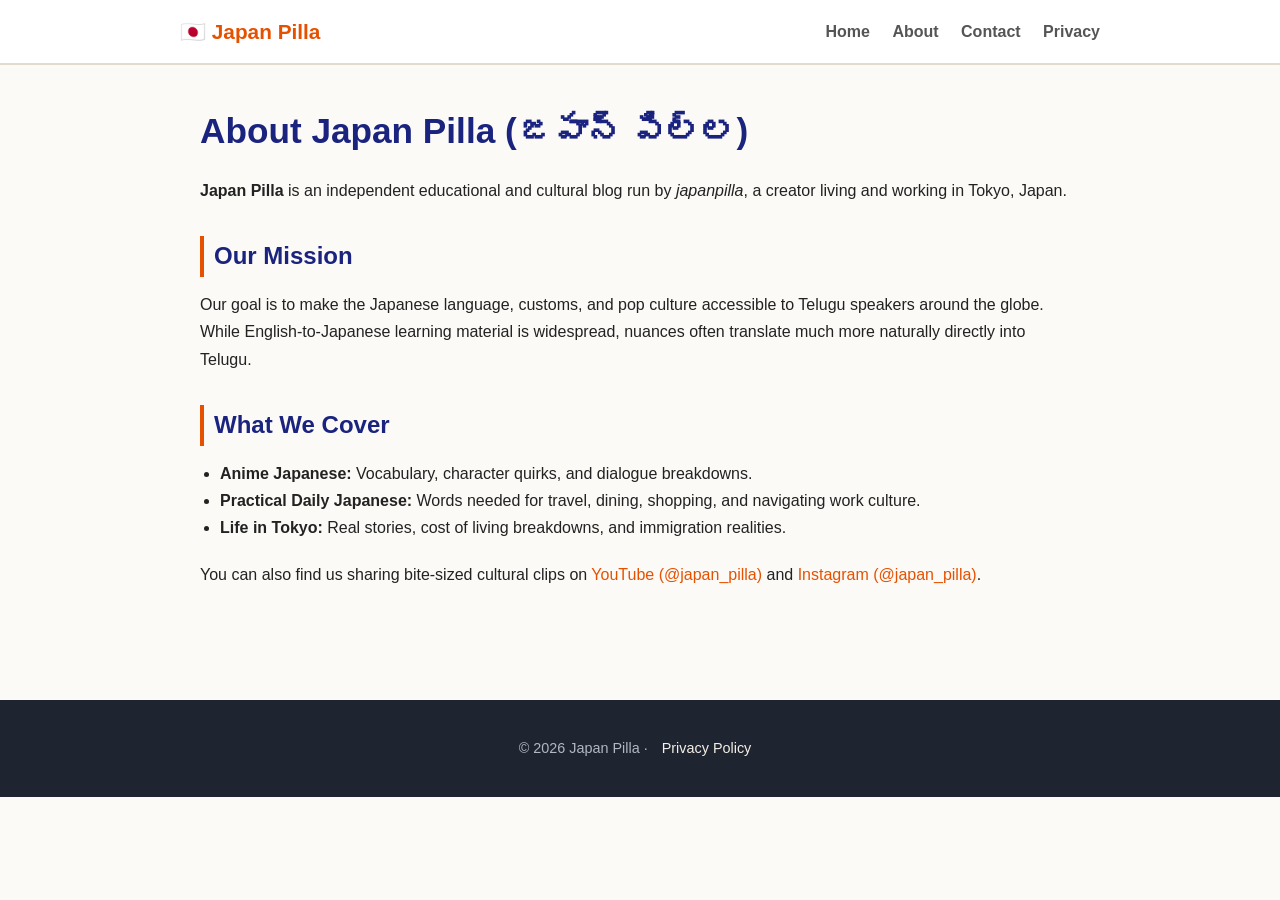
==== about.html @ 724e5789 "Add files via upload" ====
<!DOCTYPE html>
<html lang="en">
<head>
  <meta charset="UTF-8">
  <meta name="viewport" content="width=device-width, initial-scale=1">
  <title>About Us – Japan Pilla</title>
  <link rel="stylesheet" href="style.css">
</head>
<body>

<header>
  <div class="nav-wrap">
    <a href="index.html" class="logo">🇯🇵 Japan Pilla</a>
    <nav>
      <a href="index.html">Home</a>
      <a href="about.html">About</a>
      <a href="contact.html">Contact</a>
      <a href="privacy.html">Privacy</a>
    </nav>
  </div>
</header>

<main class="container">
  <article>
    <h1>About Japan Pilla (జపాన్ పిల్ల)</h1>
    <p><strong>Japan Pilla</strong> is an independent educational and cultural blog run by <em>japanpilla</em>, a creator living and working in Tokyo, Japan.</p>

    <h2>Our Mission</h2>
    <p>Our goal is to make the Japanese language, customs, and pop culture accessible to Telugu speakers around the globe. While English-to-Japanese learning material is widespread, nuances often translate much more naturally directly into Telugu.</p>

    <h2>What We Cover</h2>
    <ul style="margin-left: 20px; margin-bottom: 20px;">
      <li><strong>Anime Japanese:</strong> Vocabulary, character quirks, and dialogue breakdowns.</li>
      <li><strong>Practical Daily Japanese:</strong> Words needed for travel, dining, shopping, and navigating work culture.</li>
      <li><strong>Life in Tokyo:</strong> Real stories, cost of living breakdowns, and immigration realities.</li>
    </ul>

    <p>You can also find us sharing bite-sized cultural clips on <a href="https://www.youtube.com/@japan_pilla" target="_blank" rel="noopener">YouTube (@japan_pilla)</a> and <a href="https://www.instagram.com/japan_pilla" target="_blank" rel="noopener">Instagram (@japan_pilla)</a>.</p>
  </article>
</main>

<footer>
  <p>© 2026 Japan Pilla · <a href="privacy.html">Privacy Policy</a></p>
</footer>
</body>
</html>
---- style.css ----
:root {
  --primary: #e65100;
  --primary-dark: #b33c00;
  --secondary: #1a237e;
  --bg: #fcfaf7;
  --surface: #ffffff;
  --text: #222222;
  --text-muted: #555555;
  --border: #e2dbce;
}
* { box-sizing: border-box; margin: 0; padding: 0; }
body {
  font-family: -apple-system, BlinkMacSystemFont, "Segoe UI", Roboto, Oxygen, Ubuntu, Cantarell, sans-serif;
  background: var(--bg);
  color: var(--text);
  line-height: 1.7;
}
a { color: var(--primary); text-decoration: none; }
a:hover { text-decoration: underline; }

header {
  background: var(--surface);
  border-bottom: 2px solid var(--border);
  position: sticky; top: 0; z-index: 100;
}
.nav-wrap {
  max-width: 960px; margin: 0 auto;
  display: flex; justify-content: space-between; align-items: center;
  padding: 14px 20px;
}
.logo { font-size: 1.3rem; font-weight: 900; color: var(--primary); }
nav a { margin-left: 18px; font-weight: 600; color: var(--text-muted); }
nav a:hover { color: var(--primary); }

.container { max-width: 920px; margin: 0 auto; padding: 36px 20px; }
.hero-banner {
  text-align: center; padding: 40px 20px; background: #fff;
  border: 1px solid var(--border); border-radius: 12px; margin-bottom: 36px;
}
.hero-banner h1 { font-size: 2.2rem; color: var(--secondary); margin-bottom: 12px; }
.hero-banner p { font-size: 1.1rem; color: var(--text-muted); max-width: 680px; margin: 0 auto; }

.grid { display: grid; grid-template-columns: repeat(auto-fit, minmax(280px, 1fr)); gap: 20px; }
.card {
  background: #fff; border: 1px solid var(--border);
  border-radius: 10px; padding: 22px; transition: transform .15s;
}
.card:hover { transform: translateY(-3px); }
.card h2, .card h3 { font-size: 1.25rem; color: var(--secondary); margin-bottom: 10px; }
.card p { color: var(--text-muted); font-size: 0.95rem; margin-bottom: 14px; }
.read-more { font-weight: 700; color: var(--primary); }

table { width: 100%; border-collapse: collapse; margin: 24px 0; background: #fff; }
th, td { border: 1px solid var(--border); padding: 12px; text-align: left; }
th { background: #f4efe6; color: var(--secondary); font-weight: 700; }
.jp { font-size: 1.15rem; font-weight: 700; }
.ro { color: var(--primary); font-weight: 600; }
.te { color: #2e7d32; font-weight: 500; }

article h1 { font-size: 2.2rem; color: var(--secondary); margin-bottom: 16px; }
article h2 { font-size: 1.5rem; color: var(--secondary); margin: 32px 0 14px; border-left: 4px solid var(--primary); padding-left: 10px; }
article p { margin-bottom: 16px; }

footer {
  background: #1e2430; color: #b0b8c4; text-align: center;
  padding: 36px 20px; margin-top: 60px; font-size: 0.9rem;
}
footer a { color: #f4efe6; margin: 0 10px; }
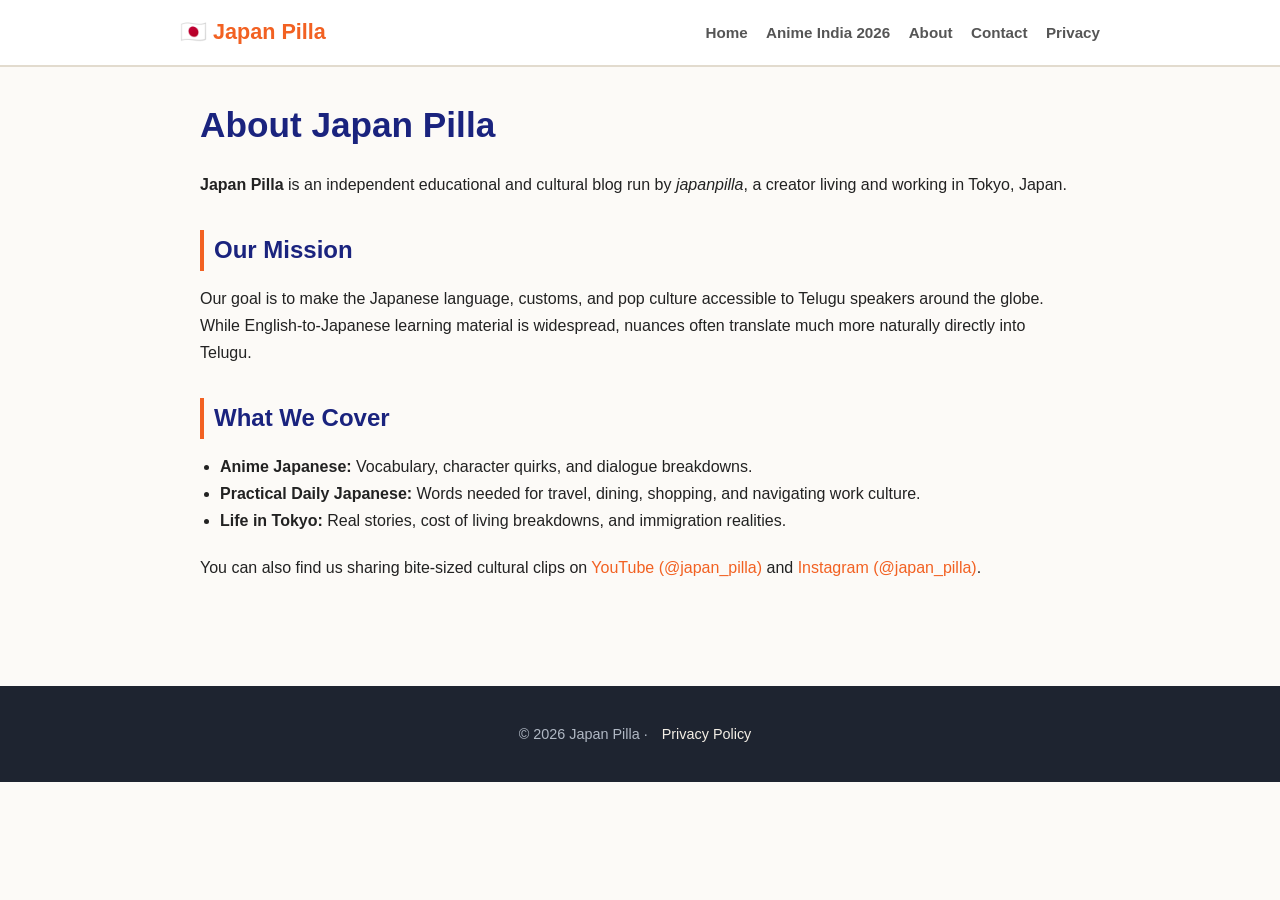
==== commit 6422a004: "Add files via upload" ====
--- a/about.html
+++ b/about.html
@@ -13,6 +13,7 @@
     <a href="index.html" class="logo">🇯🇵 Japan Pilla</a>
     <nav>
       <a href="index.html">Home</a>
+      <a href="anime-india-hyderabad.html">Anime India 2026</a>
       <a href="about.html">About</a>
       <a href="contact.html">Contact</a>
       <a href="privacy.html">Privacy</a>
@@ -22,7 +23,7 @@
 
 <main class="container">
   <article>
-    <h1>About Japan Pilla (జపాన్ పిల్ల)</h1>
+    <h1>About Japan Pilla</h1>
     <p><strong>Japan Pilla</strong> is an independent educational and cultural blog run by <em>japanpilla</em>, a creator living and working in Tokyo, Japan.</p>
 
     <h2>Our Mission</h2>
--- a/style.css
+++ b/style.css
@@ -1,6 +1,6 @@
 :root {
-  --primary: #e65100;
-  --primary-dark: #b33c00;
+  --primary: #f26122;
+  --primary-dark: #d44c10;
   --secondary: #1a237e;
   --bg: #fcfaf7;
   --surface: #ffffff;
@@ -26,27 +26,82 @@
 .nav-wrap {
   max-width: 960px; margin: 0 auto;
   display: flex; justify-content: space-between; align-items: center;
-  padding: 14px 20px;
+  padding: 14px 20px; flex-wrap: wrap; gap: 10px;
 }
-.logo { font-size: 1.3rem; font-weight: 900; color: var(--primary); }
-nav a { margin-left: 18px; font-weight: 600; color: var(--text-muted); }
+.logo { font-size: 1.35rem; font-weight: 900; color: var(--primary); }
+nav a { margin-left: 14px; font-weight: 600; color: var(--text-muted); font-size: 0.95rem; }
 nav a:hover { color: var(--primary); }
 
-.container { max-width: 920px; margin: 0 auto; padding: 36px 20px; }
-.hero-banner {
-  text-align: center; padding: 40px 20px; background: #fff;
-  border: 1px solid var(--border); border-radius: 12px; margin-bottom: 36px;
+.container { max-width: 920px; margin: 0 auto; padding: 28px 20px; }
+
+/* Event Hero Box */
+.event-hero {
+  background: #fff;
+  border: 2px solid var(--primary);
+  border-radius: 14px;
+  padding: 32px 24px;
+  text-align: center;
+  margin-bottom: 32px;
+  box-shadow: 0 4px 14px rgba(242, 97, 34, 0.12);
 }
-.hero-banner h1 { font-size: 2.2rem; color: var(--secondary); margin-bottom: 12px; }
-.hero-banner p { font-size: 1.1rem; color: var(--text-muted); max-width: 680px; margin: 0 auto; }
+.badge {
+  display: inline-block;
+  background: #fff3ed;
+  color: var(--primary);
+  font-weight: 800;
+  font-size: 0.85rem;
+  padding: 4px 12px;
+  border-radius: 999px;
+  margin-bottom: 12px;
+  border: 1px solid var(--primary);
+}
+.event-hero h1 { font-size: 2.2rem; color: var(--secondary); margin-bottom: 6px; }
+.event-tagline { font-size: 1.15rem; color: var(--text-muted); font-weight: 600; margin-bottom: 20px; }
 
-.grid { display: grid; grid-template-columns: repeat(auto-fit, minmax(280px, 1fr)); gap: 20px; }
+.event-meta-box {
+  background: #faf8f5;
+  border: 1px dashed var(--border);
+  border-radius: 10px;
+  padding: 16px;
+  margin: 18px auto 24px;
+  max-width: 640px;
+  display: grid;
+  gap: 8px;
+  text-align: left;
+  font-size: 0.95rem;
+}
+.cta-actions { display: flex; gap: 12px; justify-content: center; flex-wrap: wrap; }
+.btn-primary {
+  background: var(--primary);
+  color: #fff !important;
+  font-weight: 800;
+  padding: 12px 26px;
+  border-radius: 8px;
+  text-decoration: none !important;
+  box-shadow: 0 3px 6px rgba(0,0,0,0.1);
+}
+.btn-primary:hover { background: var(--primary-dark); }
+.btn-secondary {
+  background: #fff;
+  color: var(--secondary) !important;
+  border: 2px solid var(--secondary);
+  font-weight: 700;
+  padding: 10px 22px;
+  border-radius: 8px;
+  text-decoration: none !important;
+}
+
+.site-intro { margin: 28px 0 20px; }
+.site-intro h2 { font-size: 1.5rem; color: var(--secondary); margin-bottom: 6px; }
+.site-intro p { color: var(--text-muted); }
+
+.grid { display: grid; grid-template-columns: repeat(auto-fit, minmax(280px, 1fr)); gap: 20px; margin-top: 18px; }
 .card {
   background: #fff; border: 1px solid var(--border);
   border-radius: 10px; padding: 22px; transition: transform .15s;
 }
 .card:hover { transform: translateY(-3px); }
-.card h2, .card h3 { font-size: 1.25rem; color: var(--secondary); margin-bottom: 10px; }
+.card h3 { font-size: 1.2rem; color: var(--secondary); margin-bottom: 10px; }
 .card p { color: var(--text-muted); font-size: 0.95rem; margin-bottom: 14px; }
 .read-more { font-weight: 700; color: var(--primary); }
 
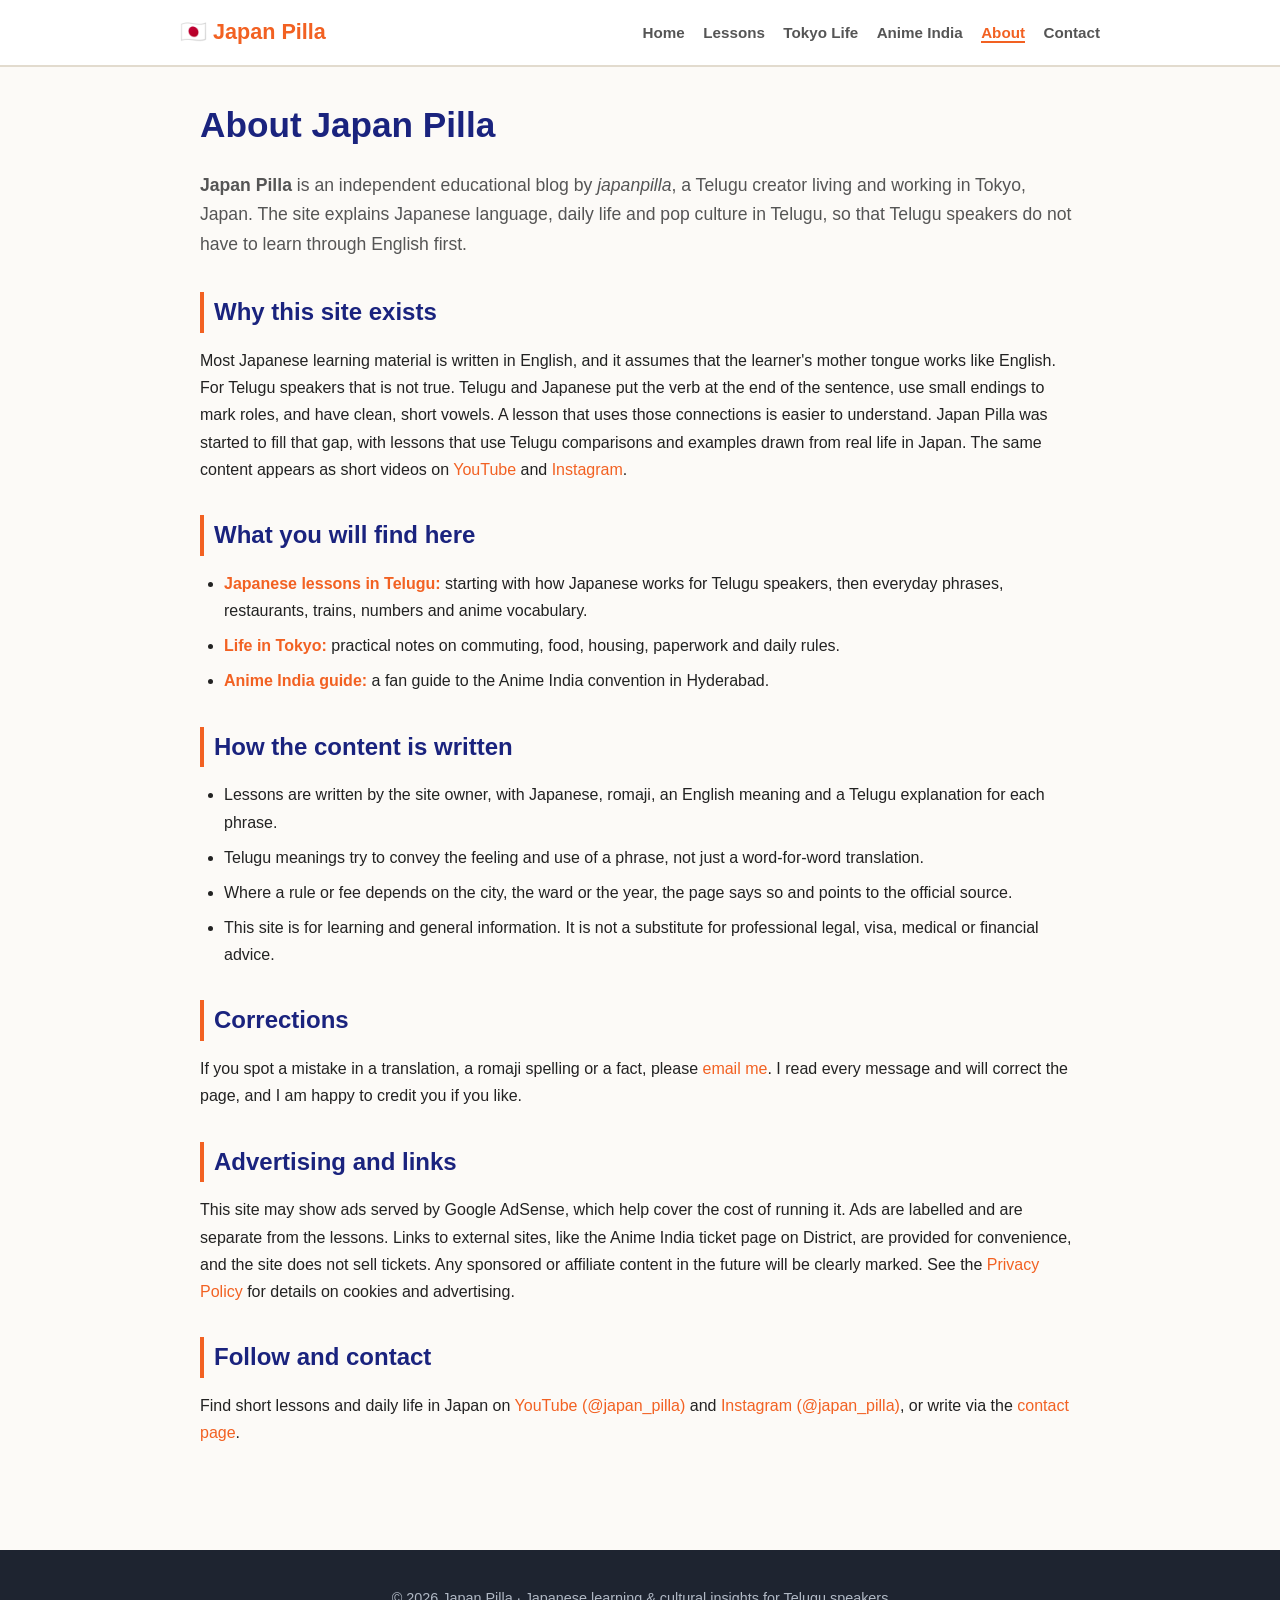
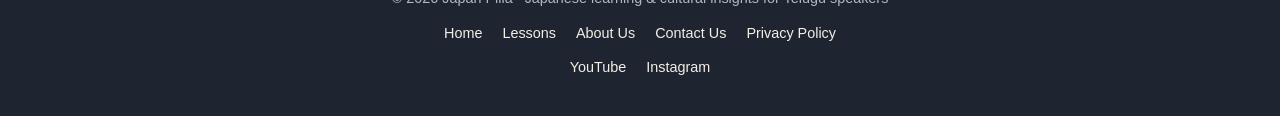
==== commit 5a359f77: "Expand site: 6 new lessons, rewritten pages, AdSense-ready privacy policy, sitemap Co-Authored-By: C" ====
--- a/about.html
+++ b/about.html
@@ -3,45 +3,81 @@
 <head>
   <meta charset="UTF-8">
   <meta name="viewport" content="width=device-width, initial-scale=1">
-  <title>About Us – Japan Pilla</title>
+  <title>About Japan Pilla – Japanese in Telugu from Tokyo</title>
+  <meta name="description" content="Japan Pilla is an independent educational blog by a Telugu creator in Tokyo that explains Japanese language, culture and daily life in Telugu.">
+  <link rel="canonical" href="https://japanpilla.github.io/about.html">
+  <meta property="og:title" content="About Japan Pilla – Japanese in Telugu from Tokyo">
+  <meta property="og:description" content="Japan Pilla is an independent educational blog by a Telugu creator in Tokyo that explains Japanese language, culture and daily life in Telugu.">
+  <meta property="og:type" content="website">
+  <meta property="og:url" content="https://japanpilla.github.io/about.html">
   <link rel="stylesheet" href="style.css">
+  <script async src="https://pagead2.googlesyndication.com/pagead/js/adsbygoogle.js?client=ca-pub-6555063757397765" crossorigin="anonymous"></script>
+  
 </head>
 <body>
 
 <header>
   <div class="nav-wrap">
     <a href="index.html" class="logo">🇯🇵 Japan Pilla</a>
-    <nav>
+    <nav aria-label="Main">
       <a href="index.html">Home</a>
-      <a href="anime-india-hyderabad.html">Anime India 2026</a>
-      <a href="about.html">About</a>
+      <a href="lessons.html">Lessons</a>
+      <a href="tokyo-life-guide.html">Tokyo Life</a>
+      <a href="anime-india-hyderabad.html">Anime India</a>
+      <a href="about.html" class="active" aria-current="page">About</a>
       <a href="contact.html">Contact</a>
-      <a href="privacy.html">Privacy</a>
     </nav>
   </div>
 </header>
 
 <main class="container">
-  <article>
-    <h1>About Japan Pilla</h1>
-    <p><strong>Japan Pilla</strong> is an independent educational and cultural blog run by <em>japanpilla</em>, a creator living and working in Tokyo, Japan.</p>
+<article>
+<h1>About Japan Pilla</h1>
+<p class="lead"><strong>Japan Pilla</strong> is an independent educational blog by <em>japanpilla</em>, a Telugu creator living and working in Tokyo, Japan. The site explains Japanese language, daily life and pop culture in Telugu, so that Telugu speakers do not have to learn through English first.</p>
 
-    <h2>Our Mission</h2>
-    <p>Our goal is to make the Japanese language, customs, and pop culture accessible to Telugu speakers around the globe. While English-to-Japanese learning material is widespread, nuances often translate much more naturally directly into Telugu.</p>
+<h2>Why this site exists</h2>
+<p>Most Japanese learning material is written in English, and it assumes that the learner's mother tongue works like English. For Telugu speakers that is not true. Telugu and Japanese put the verb at the end of the sentence, use small endings to mark roles, and have clean, short vowels. A lesson that uses those connections is easier to understand. Japan Pilla was started to fill that gap, with lessons that use Telugu comparisons and examples drawn from real life in Japan. The same content appears as short videos on <a href="https://www.youtube.com/@japan_pilla" target="_blank" rel="noopener">YouTube</a> and <a href="https://www.instagram.com/japan_pilla" target="_blank" rel="noopener">Instagram</a>.</p>
 
-    <h2>What We Cover</h2>
-    <ul style="margin-left: 20px; margin-bottom: 20px;">
-      <li><strong>Anime Japanese:</strong> Vocabulary, character quirks, and dialogue breakdowns.</li>
-      <li><strong>Practical Daily Japanese:</strong> Words needed for travel, dining, shopping, and navigating work culture.</li>
-      <li><strong>Life in Tokyo:</strong> Real stories, cost of living breakdowns, and immigration realities.</li>
-    </ul>
+<h2>What you will find here</h2>
+<ul>
+<li><strong><a href="lessons.html">Japanese lessons in Telugu:</a></strong> starting with how Japanese works for Telugu speakers, then everyday phrases, restaurants, trains, numbers and anime vocabulary.</li>
+<li><strong><a href="tokyo-life-guide.html">Life in Tokyo:</a></strong> practical notes on commuting, food, housing, paperwork and daily rules.</li>
+<li><strong><a href="anime-india-hyderabad.html">Anime India guide:</a></strong> a fan guide to the Anime India convention in Hyderabad.</li>
+</ul>
 
-    <p>You can also find us sharing bite-sized cultural clips on <a href="https://www.youtube.com/@japan_pilla" target="_blank" rel="noopener">YouTube (@japan_pilla)</a> and <a href="https://www.instagram.com/japan_pilla" target="_blank" rel="noopener">Instagram (@japan_pilla)</a>.</p>
-  </article>
+<h2>How the content is written</h2>
+<ul>
+<li>Lessons are written by the site owner, with Japanese, romaji, an English meaning and a Telugu explanation for each phrase.</li>
+<li>Telugu meanings try to convey the feeling and use of a phrase, not just a word-for-word translation.</li>
+<li>Where a rule or fee depends on the city, the ward or the year, the page says so and points to the official source.</li>
+<li>This site is for learning and general information. It is not a substitute for professional legal, visa, medical or financial advice.</li>
+</ul>
+
+<h2>Corrections</h2>
+<p>If you spot a mistake in a translation, a romaji spelling or a fact, please <a href="contact.html">email me</a>. I read every message and will correct the page, and I am happy to credit you if you like.</p>
+
+<h2>Advertising and links</h2>
+<p>This site may show ads served by Google AdSense, which help cover the cost of running it. Ads are labelled and are separate from the lessons. Links to external sites, like the Anime India ticket page on District, are provided for convenience, and the site does not sell tickets. Any sponsored or affiliate content in the future will be clearly marked. See the <a href="privacy.html">Privacy Policy</a> for details on cookies and advertising.</p>
+
+<h2>Follow and contact</h2>
+<p>Find short lessons and daily life in Japan on <a href="https://www.youtube.com/@japan_pilla" target="_blank" rel="noopener">YouTube (@japan_pilla)</a> and <a href="https://www.instagram.com/japan_pilla" target="_blank" rel="noopener">Instagram (@japan_pilla)</a>, or write via the <a href="contact.html">contact page</a>.</p>
+</article>
 </main>
 
 <footer>
-  <p>© 2026 Japan Pilla · <a href="privacy.html">Privacy Policy</a></p>
+  <p>© 2026 Japan Pilla · Japanese learning &amp; cultural insights for Telugu speakers</p>
+  <p class="foot-links">
+    <a href="index.html">Home</a>
+    <a href="lessons.html">Lessons</a>
+    <a href="about.html">About Us</a>
+    <a href="contact.html">Contact Us</a>
+    <a href="privacy.html">Privacy Policy</a>
+  </p>
+  <p class="foot-social">
+    <a href="https://www.youtube.com/@japan_pilla" target="_blank" rel="noopener">YouTube</a>
+    <a href="https://www.instagram.com/japan_pilla" target="_blank" rel="noopener">Instagram</a>
+  </p>
 </footer>
+
 </body>
-</html>+</html>
--- a/style.css
+++ b/style.css
@@ -120,4 +120,63 @@
   background: #1e2430; color: #b0b8c4; text-align: center;
   padding: 36px 20px; margin-top: 60px; font-size: 0.9rem;
 }
-footer a { color: #f4efe6; margin: 0 10px; }+footer a { color: #f4efe6; margin: 0 10px; }
+/* ===== Added: readability, mobile tables, lesson components ===== */
+body { font-family: -apple-system, BlinkMacSystemFont, "Segoe UI", Roboto, "Noto Sans Telugu", "Noto Sans JP", "Hiragino Sans", sans-serif; }
+nav a.active { color: var(--primary); border-bottom: 2px solid var(--primary); }
+.table-wrap { overflow-x: auto; -webkit-overflow-scrolling: touch; margin: 18px 0 26px; border-radius: 8px; }
+.table-wrap table { margin: 0; min-width: 560px; font-size: 0.95rem; }
+.table-wrap td, .table-wrap th { vertical-align: top; }
+article ul, article ol { margin: 0 0 18px 24px; }
+article li { margin-bottom: 8px; }
+article h3 { font-size: 1.15rem; color: var(--secondary); margin: 22px 0 8px; }
+article .lead { font-size: 1.1rem; color: var(--text-muted); }
+.byline { font-size: 0.9rem; color: var(--text-muted); margin: -6px 0 20px; }
+.note, .tip {
+  background: #fff8e6; border-left: 4px solid #f2b222;
+  border-radius: 6px; padding: 14px 16px; margin: 20px 0;
+}
+.tip { background: #eef7ee; border-left-color: #2e7d32; }
+.note p:last-child, .tip p:last-child { margin-bottom: 0; }
+.dialogue { background: #fff; border: 1px solid var(--border); border-radius: 10px; padding: 8px 16px; margin: 18px 0 26px; }
+.dlg { padding: 10px 0; border-bottom: 1px dashed var(--border); display: grid; gap: 1px; }
+.dlg:last-child { border-bottom: 0; }
+.dlg .who { font-size: 0.78rem; font-weight: 800; letter-spacing: .5px; text-transform: uppercase; color: var(--primary); }
+.dlg .jp { font-size: 1.15rem; }
+.dlg .en { color: var(--text-muted); font-size: 0.92rem; }
+.toc { background: #fff; border: 1px solid var(--border); border-radius: 10px; padding: 14px 18px; margin: 18px 0 26px; }
+.toc strong { color: var(--secondary); }
+.toc ul { margin: 8px 0 0 20px; }
+.more { margin-top: 44px; padding-top: 8px; border-top: 2px solid var(--border); }
+.more h2 { font-size: 1.3rem; color: var(--secondary); margin: 16px 0 10px; }
+.more ul { margin-left: 22px; }
+.pager { display: flex; justify-content: space-between; gap: 12px; flex-wrap: wrap; margin: 34px 0 6px; }
+.pager a { background: #fff; border: 2px solid var(--secondary); color: var(--secondary); font-weight: 700; padding: 10px 16px; border-radius: 8px; }
+.pager a:hover { text-decoration: none; background: #eef0ff; }
+.hero-intro { text-align: center; padding: 18px 0 8px; }
+.hero-intro h1 { font-size: 2.3rem; color: var(--secondary); line-height: 1.2; margin-bottom: 10px; }
+.hero-intro p { max-width: 640px; margin: 0 auto 16px; color: var(--text-muted); font-size: 1.1rem; }
+.path { counter-reset: step; list-style: none; margin: 18px 0 8px !important; padding: 0; display: grid; gap: 12px; }
+.path li { counter-increment: step; background: #fff; border: 1px solid var(--border); border-radius: 10px; padding: 14px 16px 14px 56px; position: relative; margin: 0; }
+.path li::before { content: counter(step); position: absolute; left: 14px; top: 12px; width: 30px; height: 30px; border-radius: 50%; background: var(--primary); color: #fff; font-weight: 800; display: flex; align-items: center; justify-content: center; }
+.path li a { font-weight: 700; }
+.event-strip { display: flex; gap: 14px; align-items: center; justify-content: space-between; flex-wrap: wrap; background: #fff; border: 2px solid var(--primary); border-radius: 12px; padding: 18px 20px; margin: 30px 0 10px; }
+.event-strip h3 { margin: 0 0 4px; color: var(--secondary); }
+.event-strip p { margin: 0; color: var(--text-muted); font-size: 0.95rem; }
+.social-row { display: flex; gap: 12px; flex-wrap: wrap; margin: 14px 0; }
+.foot-links a, .foot-social a { margin: 0 8px; }
+.foot-links, .foot-social { margin-top: 10px; }
+@media (max-width: 640px) {
+  .hero-intro h1 { font-size: 1.8rem; }
+  article h1 { font-size: 1.8rem; }
+  nav a { margin-left: 0; margin-right: 12px; }
+  .nav-wrap { padding: 10px 16px; }
+}
+
+/* kana grid */
+table.kana { min-width: 330px; text-align: center; }
+table.kana th { text-align: center; padding: 6px 3px; font-size: 0.72rem; }
+table.kana td.kcell { text-align: center; padding: 6px 2px; line-height: 1.35; }
+table.kana td.kcell .jp { font-size: 1.5rem; }
+.small-note { font-size: 0.88rem; color: var(--text-muted); margin-top: 8px; }
+.event-meta-box .meta-item { line-height: 1.5; }
